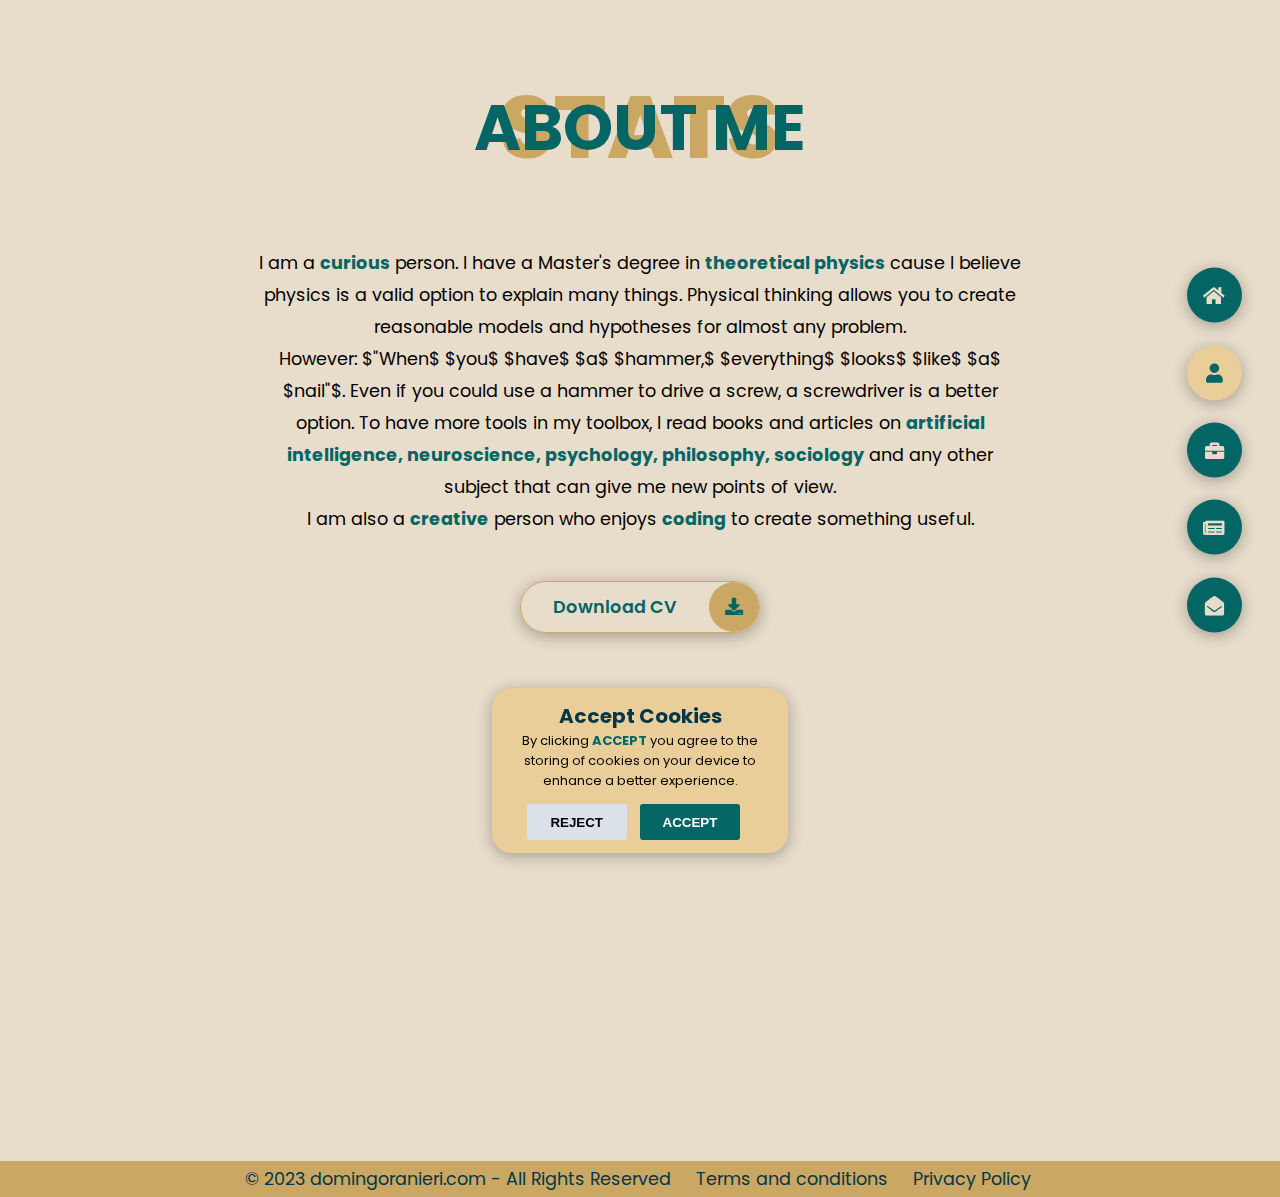
==== about.html @ 0cdc7c39 "gAn" ====
<!DOCTYPE html>
<html lang="en">

<head>
    <!-- Google tag (gtag.js) -->
    <script async src="https://www.googletagmanager.com/gtag/js?id=G-733CXGLTH2"></script>
    <script>
        window.dataLayer = window.dataLayer || [];
        function gtag() { dataLayer.push(arguments); }
        gtag('js', new Date());
        gtag('config', 'G-733CXGLTH2');

    </script>
    <meta charset="UTF-8">
    <meta http-equiv="X-UA-Compatible" content="IE=edge">
    <meta name="viewport" content="width=device-width, initial-scale=1.0">
    <title>Domingo Ranieri - About</title>
    <link rel="stylesheet" href="styles/about.css">
    <link rel="preconnect" href="https://fonts.googleapis.com">
    <link rel="preconnect" href="https://fonts.gstatic.com" crossorigin>
    <link rel="stylesheet" href="https://cdnjs.cloudflare.com/ajax/libs/font-awesome/5.15.4/css/all.min.css"
        integrity="sha512-1ycn6IcaQQ40/MKBW2W4Rhis/DbILU74C1vSrLJxCq57o941Ym01SwNsOMqvEBFlcgUa6xLiPY/NS5R+E6ztJQ=="
        crossorigin="anonymous" referrerpolicy="no-referrer" />
    <link href="https://fonts.googleapis.com/css2?family=Poppins:wght@400;500;600;700;800&display=swap"
        rel="stylesheet">
    <script type="text/x-mathjax-config">
            MathJax.Hub.Config({
              tex2jax: {
                inlineMath: [ ['$','$'], ["\\(","\\)"] ],
                processEscapes: true
              }
            });
          </script>

    <script type="text/javascript" src="https://cdn.mathjax.org/mathjax/latest/MathJax.js?config=TeX-AMS-MML_HTMLorMML">
    </script>
</head>

<body class="main-content">
    <div class="container about" id="about">
        <div class="main-title">
            <h2> <span>About me</span><span class="bg-text"> Stats</span></h2>
        </div>
        <div class="about-container">
            <div class="left-about">
                <p>

                    I am a <b>curious</b> person. I have a Master's degree in <b>theoretical physics</b> cause I believe
                    physics is a
                    valid option to explain many things.
                    Physical thinking allows you to create reasonable models and hypotheses for almost any problem.<br>
                    However: $"When$ $you$ $have$ $a$ $hammer,$ $everything$ $looks$ $like$ $a$ $nail"$. Even if you
                    could use a
                    hammer to
                    drive a screw, a screwdriver is a better option.
                    To have more tools in my toolbox, I read books and articles on <b>artificial intelligence,
                        neuroscience, psychology, philosophy, sociology</b> and any other subject that can give me new
                    points of
                    view.<br>
                    I am also a <b>creative</b> person who enjoys <b>coding</b> to create something useful.


                </p>
                <div class="btn-con">
                    <a href="Domingo_Ranieri_CV.pdf" class="main-btn" download="Domingo_Ranieri_CV">
                        <span class="btn-text">Download CV</span>
                        <span class="btn-icon"><i class="fas fa-download"></i></span>
                    </a>
                </div>
            </div>
            <div class="right-about">
                <div class="playlist" id="pl"></div>

                <iframe class="spoti" style="border-radius:12px"
                    src="https://open.spotify.com/embed/playlist/0byyubJsGr6Iu4cerPq0fh?utm_source=generator"
                    width="100%" height="370" frameBorder="0" allowfullscreen=""
                    allow="autoplay; clipboard-write; encrypted-media; fullscreen; picture-in-picture"
                    loading="lazy"></iframe>
            </div>



        </div>

    </div>
    <div class="cookies-eu-banner hidden">
        <div class="content ">
            <h1>Accept Cookies </h1>
            <p>By clicking <b style="color: #036564;">ACCEPT</b> you agree to the storing of
                cookies on your
                device to
                enhance a better experience.</p>
            <div class="btns">
                <button class="btn cancel"><b>Reject</b></button>
                <button class="btn accept"><b>Accept</b></button>
            </div>
        </div>
    </div>
    <footer class="footer">
        <ul class="footer_options">
            <li class="footer_item"><a href="">
                    <div id="copyright" align="center">&copy; 2023 domingoranieri.com - All Rights Reserved</div>
                    <!-- <script>
                        (function () {
                            let cpr = document.getElementById("copyright");
                            cpr.innerHTML = "&copy; 2023 - " + new Date().getFullYear() + " domingoranieri.com - All Rights Reserved.";
                        })();
                    </script> -->
                </a> </li>
            <li class="footer_item"><a href="termsAndConditions.html">Terms and conditions</a></li>
            <li class="footer_item"><a href="https://www.iubenda.com/privacy-policy/16836571"
                    title="Privacy Policy ">Privacy Policy</a>
                <script
                    type="text/javascript">(function (w, d) { var loader = function () { var s = d.createElement("script"), tag = d.getElementsByTagName("script")[0]; s.src = "https://cdn.iubenda.com/iubenda.js"; tag.parentNode.insertBefore(s, tag); }; if (w.addEventListener) { w.addEventListener("load", loader, false); } else if (w.attachEvent) { w.attachEvent("onload", loader); } else { w.onload = loader; } })(window, document);</script>
            </li>
            <li class="footer_item"><a class="cookie-settings">Change cookies settings</a></li>

        </ul>
    </footer>
    <div class="controls">
        <a href="index.html">
            <div class="control" data-id="home">
                <i class="fas fa-home"></i>
            </div>
        </a>
        <div class="control active-btn" data-id="about">
            <i class="fas fa-user"></i>
        </div>

        <a href="portfolio.html">
            <div class="control" data-id="portfolio">
                <i class="fas fa-briefcase"></i>
            </div>
        </a>
        <a href="blog.html">
            <div class="control " data-id="blogs">
                <i class="fas fa-newspaper"></i>
            </div>
        </a>
        <a href="contact.html">
            <div class="control" data-id="contact">
                <i class="fas fa-envelope-open"></i>
            </div>
        </a>

    </div>
</body>


<script src="scripts/main.js"></script>
<!-- <script src="scripts/about.js"></script> -->

</html>


<!-- <div class="about-stats">
                <h4 class="stat-title">My Skills</h4>
                <div class="progress-bars">
                    <div class="progress-bar">
                        <p class="prog-title">html5</p>
                        <div class="progress-con">
                            <p class="prog-text">80%</p>
                            <div class="progress">
                                <span class="html"></span>
                            </div>
                        </div>
                    </div>
                    <div class="progress-bar">
                        <p class="prog-title">css3</p>
                        <div class="progress-con">
                            <p class="prog-text">95%</p>
                            <div class="progress">
                                <span class="css"></span>
                            </div>
                        </div>
                    </div>
                    <div class="progress-bar">
                        <p class="prog-title">javascript</p>
                        <div class="progress-con">
                            <p class="prog-text">75%</p>
                            <div class="progress">
                                <span class="js"></span>
                            </div>
                        </div>
                    </div>
                    <div class="progress-bar">
                        <p class="prog-title">ReactJS</p>
                        <div class="progress-con">
                            <p class="prog-text">75%</p>
                            <div class="progress">
                                <span class="react"></span>
                            </div>
                        </div>
                    </div>
                    <div class="progress-bar">
                        <p class="prog-title">NodeJS</p>
                        <div class="progress-con">
                            <p class="prog-text">87%</p>
                            <div class="progress">
                                <span class="node"></span>
                            </div>
                        </div>
                    </div>
                    <div class="progress-bar">
                        <p class="prog-title">Python</p>
                        <div class="progress-con">
                            <p class="prog-text">70%</p>
                            <div class="progress">
                                <span class="python"></span>
                            </div>
                        </div>
                    </div>
                </div>
            </div>
            <h4 class="stat-title">My Timeline</h4>
            <div class="timeline">
                <div class="timeline-item">
                    <div class="tl-icon">
                        <i class="fas fa-briefcase"></i>
                    </div>
                    <p class="tl-duration">2010 - present</p>
                    <h5>Web Developer<span> - Vircrosoft</span></h5>
                    <p>
                        Lorem ipsum dolor sit amet consectetur adipisicing elit. Saepe quasi vero fugit.
                    </p>
                </div>
                <div class="timeline-item">
                    <div class="tl-icon">
                        <i class="fas fa-briefcase"></i>
                    </div>
                    <p class="tl-duration">2008 - 2011</p>
                    <h5>Software Engineer<span> - Boogle, Inc.</span></h5>
                    <p>
                        Lorem ipsum dolor sit amet consectetur adipisicing elit. Saepe quasi vero fugit.
                    </p>
                </div>
                <div class="timeline-item">
                    <div class="tl-icon">
                        <i class="fas fa-briefcase"></i>
                    </div>
                    <p class="tl-duration">2016 - 2017</p>
                    <h5>C++ Programmer<span> - Slime Tech</span></h5>
                    <p>
                        Lorem ipsum dolor sit amet consectetur adipisicing elit. Saepe quasi vero fugit.
                    </p>
                </div>
                <div class="timeline-item">
                    <div class="tl-icon">
                        <i class="fas fa-briefcase"></i>
                    </div>
                    <p class="tl-duration">2009 - 2013</p>
                    <h5>Business Degree<span> - Sussex University</span></h5>
                    <p>
                        Lorem ipsum dolor sit amet consectetur adipisicing elit. Saepe quasi vero fugit.
                    </p>
                </div>
                <div class="timeline-item">
                    <div class="tl-icon">
                        <i class="fas fa-briefcase"></i>
                    </div>
                    <p class="tl-duration">2013 - 2016</p>
                    <h5>Computer Science Degree<span> - Brookes University</span></h5>
                    <p>
                        Lorem ipsum dolor sit amet consectetur adipisicing elit. Saepe quasi vero fugit.
                    </p>
                </div>
                <div class="timeline-item">
                    <div class="tl-icon">
                        <i class="fas fa-briefcase"></i>
                    </div>
                    <p class="tl-duration">2017 - present</p>
                    <h5>3d Animation<span> - Brighton University</span></h5>
                    <p>
                        Lorem ipsum dolor sit amet consectetur adipisicing elit. Saepe quasi vero fugit.
                    </p>
                </div>-->
---- styles/about.css ----
/*About*/
* {
    margin: 0;
    padding: 0;
    box-sizing: border-box;
    list-style: none;
}

:root {
    --color-red: #036564;
    --color-brown: #bc5e00;
    --color-primary: #E8DDCB;
    --color-secondary: #eace9a;
    --color-cvbutton: #caa864;
    --color-ternary: #036564;
    --color-quaternary: #033649;
    --color-quinta: #031634;
    --color-white: #FFFFFF;
    --color-black: #000;
    --color-grey0: #f8f8f8;
    --color-grey-1: #dbe1e8;
    --color-grey-2: #b2becd;
    --color-grey-3: #6c7983;
    --color-grey-4: #454e56;
    --color-grey-5: #2a2e35;
    --color-grey-6: #12181b;
    --br-sm-2: 14px;
    --box-shadow-1: 0 3px 15px rgba(0, 0, 0, .3);
}

.light-mode {
    --color-primary: #FFFFFF;
    --color-secondary: #e22121;
    --color-white: #454e56;
    --color-black: #000;
    --color-grey0: #f8f8f8;
    --color-grey-1: #6c7983;
    --color-grey-2: #6c7983;
    --color-grey-3: #6c7983;
    --color-grey-4: #454e56;
    --color-grey-5: #f8f8f8;
    --color-grey-6: #12181b;
}

body {
    background-color: var(--color-primary);
    font-family: "Poppins", sans-serif;
    font-size: 1.1rem;
    color: var(--color-ternary);
    transition: all 0.4s ease-in-out;
}

a {
    display: inline-block;
    text-decoration: none;
    color: inherit;
    font-family: inherit;
}

header {
    min-height: 100vh;
    color: var(--color-ternary);
    overflow: hidden;
    padding: 0 !important;
}


section {
    min-height: 50vh;
    width: 100%;
    position: absolute;
    left: 0;
    top: 0;
    padding: 3rem 18rem;
}

.container {
    padding: 5rem 15rem;
}

.playlist {
    margin-bottom: 20px;
}

.playlist h4 {
    padding: 10px;
    text-align: center;
}

.portfolio-item {
    position: relative;
    border-radius: 15px;
    top: 10px;
}

.portfolio-item img {
    width: 100%;
    height: 300px;
    object-fit: cover;
    border-radius: 15px;
    box-shadow: var(--box-shadow-1);
}




/*  .portfolio-item .image:hover {
    filter: blur(1.5rem);
    opacity: 0.5; 
    color: var(--color-secondary);
} */


.portfolio-item .hover-items {
    width: 100%;
    height: 98%;
    object-fit: cover;
    position: absolute;
    left: 0;
    top: 0;
    border-radius: 15px;
    display: flex;
    justify-content: center;
    align-items: center;
    flex-direction: column;
    transform: scale(0);
    transition: all 0.4s ease-in-out;
    backdrop-filter: blur(10px);
    box-shadow: var(--box-shadow-1);

}

.portfolio-item .hover-items h3 {
    font-size: 1.3rem;
    color: var(--color-cvbutton);
    margin-right: 0.5rem;
    margin-left: 0.5rem;
    margin-bottom: 1.5rem;
    text-align: center;
}

.portfolio-item .hover-items h4 {
    font-size: 1rem;
    color: var(--color-black);
    margin-bottom: 1.5rem;
    text-align: center;
}

.portfolio-item .hover-items .icons {
    display: flex;
    justify-content: center;
    align-items: center;
}

.portfolio-item .hover-items .icons .icon {
    background-color: var(--color-red);
    border-radius: 50%;
    width: 50px;
    height: 50px;
    display: flex;
    align-items: center;
    justify-content: center;
    margin: 0 1rem;
    cursor: pointer;
    transition: all 0.4s ease-in-out;
}

.portfolio-item .hover-items .icons .icon i {
    font-size: 1.5rem;
    color: var(--color-primary);
    margin: 0 1rem;
}

.portfolio-item .hover-items .icons .icon:hover {
    background-color: var(--color-secondary);
}

.portfolio-item .hover-items .icons .icon:hover i {
    color: var(--color-red);
}

.portfolio-item:hover .hover-items {
    opacity: 1;
    transform: scale(1);
}

.cookies-eu-banner {
    color: #121111;
    padding: 2px;
    font-size: 13px;
    text-align: center;
    position: absolute;
    bottom: 9%;
    left: 61%;
    width: 300px;
    z-index: 10;

}

.b {
    color: var(--color-quaternary)
}

.cookies-eu-banner .content {
    background-color: var(--color-secondary);
    padding: 1vw 1vw;
    border-radius: 20px;
    box-shadow: var(--box-shadow-1);
}

.cookies-eu-banner .content h1 {
    color: var(--color-quaternary);
    font-size: 20px;
}

.cookies-eu-banner .content p {
    color: black;
}

.cookies-eu-banner .btns {
    display: flex;
    justify-content: center;
    margin-top: 1em;
}

.cookies-eu-banner .btn {
    border: none;
    outline: none;
    padding: .8em 1.5em;
    width: 100px;
    margin-right: 1em;
    border-radius: 3px;
    text-transform: uppercase;
}

.cookies-eu-banner .btn.accept {
    background-color: var(--color-ternary);
    color: #fff;
    /* font-size: 16px; */
}

.cookies-eu-banner .btn.cancel {
    background-color: var(--color-grey-1);
    color: black;
    /* font-size: 16px; */
}

.footer {
    background-color: var(--color-cvbutton);
    color: var(--color-quaternary);
    padding: 5px;
    position: relative;
    left: 0;
    bottom: 0;
    width: 100%;
    text-align: center;
    /* margin-top: 55%; */
}

.footer_options {
    margin: 0;
    padding: 0;
}

.footer_item {
    display: inline-block;
    padding-left: 20px;
    cursor: pointer;
}

.footer_item:hover {
    color: white;
    /* transform: translateY(-5px); */
}

.hidden {
    display: none;
}

.main-title {
    text-align: center;
}

.main-title h2 {
    position: relative;
    text-transform: uppercase;
    font-size: 4rem;
    font-weight: 700;
}

.main-title h2 span {
    color: var(--color-red);
}

.main-title h2 .bg-text {
    position: absolute;
    top: 50%;
    left: 50%;
    color: var(--color-cvbutton);
    transition: all 0.4s ease-in-out;
    z-index: -1;
    transform: translate(-50%, -50%);
    font-weight: 800;
    font-size: 6.3rem;
}


.controls {
    position: fixed;
    z-index: 10;
    top: 50%;
    right: 3%;
    display: flex;
    flex-direction: column;
    align-items: center;
    justify-content: center;
    transform: translateY(-50%);
}

.controls .control {
    padding: 1rem;
    cursor: pointer;
    background-color: var(--color-ternary);
    width: 55px;
    height: 55px;
    border-radius: 50%;
    display: flex;
    justify-content: center;
    align-items: center;
    margin: 0.7rem 0;
    box-shadow: var(--box-shadow-1);
}

.controls .control i {
    font-size: 1.2rem;
    color: var(--color-primary);
    pointer-events: none;
}

.controls .active-btn {
    background-color: var(--color-secondary);
    transition: all 0.4s ease-in-out;
}

.controls .active-btn i {
    color: var(--color-ternary);
}

.theme-btn {
    top: 5%;
    right: 3%;
    width: 70px;
    height: 70px;
    border-radius: 50%;
    background-color: var(--color-ternary);
    cursor: pointer;
    position: fixed;
    display: flex;
    justify-content: center;
    align-items: center;
    box-shadow: 0 3px 15px rgba(0, 0, 0, 0.3);
    transition: all 0.1s ease-in-out;
}

.theme-btn:active {
    transform: translateY(-3px);
}

.theme-btn i {
    font-size: 1.4rem;
    color: var(--color-grey-2);
    pointer-events: none;
}


.about-container .left-about p {
    padding-left: 0;
    color: var(--color-black);
}

.about-container .left-about p b {
    padding-left: 0;
    color: var(--color-red);
}

.about-container {
    display: grid;
    grid-template-columns: 60% 40%;

    padding-top: 3.5rem;
    padding-bottom: 1rem;
}


.about-container .right-about {
    display: grid;
    grid-template-columns: repeat(1, 1fr);

    grid-gap: 2rem;
    padding-top: 8%;
    padding-left: 1%;
}


.about-container .right-about .playlist .spoti {
    box-shadow: var(--box-shadow-1);
}


.about-container .right-about .about-item {
    /* border: 1px solid var(--color-ternary); */
    border-radius: 10px;
    transition: all 0.4s ease-in-out;
    box-shadow: 1px 2px 15px rgba(0, 0, 0, 0.1);
}

.about-container .right-about .about-item img {
    width: 100%;
    height: 100%;
    object-fit: cover;
}

.about-container .right-about .about-item:hover {
    cursor: default;
    transform: translateY(-5px);
    /* border: 1px solid var(--color-quaternary); */
    box-shadow: 1px 4px 15px rgba(0, 0, 0, 0.32);
}

.about-container .right-about .about-item .abt-text {
    padding: 1.5rem;
    display: flex;
    flex-direction: column;
}

.about-container .right-about .about-item .abt-text .large-text {
    font-size: 3rem;
    font-weight: 700;
    color: var(--color-secondary);
}

.about-container .right-about .about-item .abt-text .small-text {
    padding-left: 3rem;
    position: relative;
    text-transform: uppercase;
    font-size: 1.2rem;
    color: var(--color-ternary);
    letter-spacing: 2px;
}

.about-container .right-about .about-item .abt-text .small-text::before {
    content: "";
    position: absolute;
    left: 0;
    top: 15px;
    width: 2rem;
    height: 2px;
    background-color: var(--color-grey-5);
}

.about-container .left-about {
    padding-right: 5rem;
}

.about-container .left-about p {
    line-height: 2rem;
    padding: 1rem;
    color: var(--color-black);
}

.about-container .left-about h4 {
    font-size: 2rem;
    text-transform: uppercase;
    position: relative;
    left: 28%;
}


.about-stats {
    padding-bottom: 4rem;
}

.about-stats .progress-bars {
    display: grid;
    grid-template-columns: repeat(2, 1fr);
    grid-gap: 2rem;
}

.about-stats .progress-bars .progress-bar {
    display: flex;
    flex-direction: column;
}

.about-stats .progress-bars .progress-bar .prog-title {
    text-transform: uppercase;
    font-weight: 500;
}

.about-stats .progress-bars .progress-bar .progress-con {
    display: flex;
    align-items: center;
}

.about-stats .progress-bars .progress-bar .progress-con .prog-text {
    color: var(--color-ternary);
}

.about-stats .progress-bars .progress-bar .progress-con .progress {
    width: 100%;
    height: 0.45rem;
    background-color: var(--color-quaternary);
    margin-left: 1rem;
    position: relative;
}

.about-stats .progress-bars .progress-bar .progress-con .progress span {
    position: absolute;
    top: 0;
    left: 0;
    height: 100%;
    background-color: var(--color-secondary);
    transition: all 0.4s ease-in-out;
    width: 60%;
}

.about-stats .progress-bars .progress-bar .progress-con .progress .html {
    width: 80%;
}

.about-stats .progress-bars .progress-bar .progress-con .progress .css {
    width: 95%;
}

.about-stats .progress-bars .progress-bar .progress-con .progress .js {
    width: 75%;
}

.about-stats .progress-bars .progress-bar .progress-con .progress .react {
    width: 60%;
}

.about-stats .progress-bars .progress-bar .progress-con .progress .node {
    width: 87%;
}

.about-stats .progress-bars .progress-bar .progress-con .progress .python {
    width: 70%;
}

.stat-title {
    text-transform: uppercase;
    font-size: 1.4rem;
    text-align: center;
    padding: 3.5rem 0;
    position: relative;
}

.stat-title::before {
    content: "";
    position: absolute;
    left: 50%;
    top: 0;
    width: 40%;
    height: 1px;
    background-color: var(--color-grey-5);
    transform: translateX(-50%);
}

/*Timeline*/
.timeline {
    display: grid;
    grid-template-columns: repeat(2, 1fr);
    grid-gap: 2rem;
    padding-bottom: 3rem;
}

.timeline .timeline-item {
    position: relative;
    padding-left: 3rem;
    border-left: 1px solid var(--color-grey-5);
}

.timeline .timeline-item .tl-icon {
    position: absolute;
    left: -27px;
    top: 0;
    background-color: var(--color-secondary);
    width: 50px;
    height: 50px;
    border-radius: 50%;
    display: flex;
    align-items: center;
    justify-content: center;
}

.timeline .timeline-item .tl-icon i {
    font-size: 1.3rem;
}

.timeline .timeline-item .tl-duration {
    padding: 0.2rem 0.6rem;
    background-color: var(--color-secondary);
    border-radius: 15px;
    display: inline-block;
    font-size: 0.8rem;
    text-transform: uppercase;
    font-weight: 500;
}

.timeline .timeline-item h5 {
    padding: 1rem 0;
    text-transform: uppercase;
    font-size: 1.3rem;
    font-weight: 600;
}

.timeline .timeline-item h5 span {
    color: var(--color-ternary);
    font-weight: 500;
    font-size: 1.2rem;
}

.timeline .timeline-item p {
    color: var(--color-quaternary);
}

.btn-con {
    display: flex;
    align-self: flex-start;
    left: 0;
    right: 0;
    margin: auto;
}

.main-btn {
    border-radius: 30px;
    color: inherit;
    font-weight: 600;
    position: relative;
    top: 30px;
    left: 100px;
    border: 1px solid var(--color-cvbutton);
    display: flex;
    align-self: flex-start;
    align-items: center;
    overflow: hidden;
    box-shadow: var(--box-shadow-1);
}


.main-btn .btn-text {
    padding: 0 2rem;
}

.main-btn .btn-icon {
    background-color: var(--color-cvbutton);
    display: flex;
    align-items: center;
    justify-content: center;
    border-radius: 50%;
    padding: 1rem;
}

.main-btn::before {
    content: "";
    position: absolute;
    top: 0;
    right: 0;
    transform: translateX(100%);
    transition: all 0.4s ease-out;
    z-index: -1;
}

.main-btn:hover {
    transition: all 0.4s ease-out;
}

.main-btn:hover::before {
    width: 100%;
    height: 100%;
    background-color: var(--color-cvbutton);
    transform: translateX(0);
    transition: all 0.4s ease-out;
}


.submit-btn a:hover .btn-icon {
    background-color: var(--color-ternary);
}


.submit-btn a:hover {
    background-color: var(--color-ternary);
}

.submit-btn a:hover span {
    color: var(--color-primary);
}

.submit-btn a:hover span i {
    color: var(--color-primary);
}

/* @media screen and (max-width: 600px) {
    .about-container {
        grid-template-columns: repeat(1, 1fr);
    }

    .about-container .right-about {
        grid-template-columns: repeat(1, 1fr);
        padding-top: 2.5rem;
    }

    .about-container .left-about {
        padding-right: 0;
    }

    .about-container .left-about p {
        padding-left: 0;
    }

    .timeline {
        grid-template-columns: repeat(1, 1fr);
        padding-bottom: 6rem;
    }

    .container {
        padding: 2rem 2.5rem !important;
    }

    .about-stats .progress-bars {
        grid-template-columns: repeat(1, 1fr);
    }

    .main-title h2 {
        font-size: 2rem;
    }

    .main-title h2 span {
        font-size: 2.3rem;
    }

    .main-title h2 .bg-text {
        font-size: 4.3rem;
    }
} */

@media screen and (max-width: 1400px) {
    .about-container {
        grid-template-columns: repeat(1, 1fr);
    }

    /* .container {
        padding: 6rem 10rem;
    } */

    .right-about {
        grid-row: 2;
    }

    .left-about {
        grid-row: 1;
    }

    .about-container .left-about {
        padding-right: 0rem;
    }

    .left-about p {
        text-align: center;
    }

    .cookies-eu-banner {
        color: #121111;
        padding: 2px;
        font-size: 13px;
        text-align: center;
        position: fixed;
        bottom: 5%;
        left: 0;
        right: 0;
        margin: auto;
        /* left: 40%; */
        width: 300px;
        z-index: 10;

    }

    .about-container .right-about {
        padding-top: 2.5rem;
    }

    .main-title h2 {
        font-size: 4rem;
    }

    .main-title h2 span {
        font-size: 4rem;
    }

    .left-about .btn-con .main-btn {
        position: relative;
        left: 0;
        right: 0;
        margin: auto;
    }

    .main-title h2 .bg-text {
        font-size: 5.5rem;
    }

    .about-container .right-about .playlist .spoti {
        box-shadow: var(--box-shadow-1);
        margin-top: 20px;

    }
}

@media screen and (max-width: 970px) {
    .container {
        padding: 7rem 6rem;
    }


    .cookies-eu-banner {
        color: #121111;
        padding: 2px;
        font-size: 13px;
        text-align: center;
        position: fixed;
        bottom: 8%;
        left: 0;
        right: 0;
        margin: auto;
        /* left: 40%; */
        width: 300px;
        z-index: 10;

    }

    .about-container .left-about {
        padding-right: 0rem;
    }

    .header-content {
        grid-template-columns: repeat(1, 1fr);
        padding-bottom: 6rem;
    }

    .left-header .h-shape {
        display: none;
    }

    .left-header .image {
        width: 90% !important;
        margin: 0 auto !important;
    }

    .right-header {
        grid-row: 1;
        padding-right: 0rem !important;
        width: 90%;
        margin: 0 auto;
    }

    .right-header .name {
        font-size: 2.5rem !important;
        text-align: center;
        padding-top: 3rem;
    }
}

@media screen and (max-width: 700px) {
    .container {
        padding: 7rem 3rem;
    }

    .about-stats .progress-bars {
        grid-template-columns: repeat(1, 1fr);
    }

    .about-container .right-about {
        grid-template-columns: repeat(1, 1fr);
    }

    .timeline {
        grid-template-columns: repeat(1, 1fr);
    }

    .main-title h2 {
        font-size: 3rem;
    }

    .main-title h2 span {
        font-size: 3rem;
    }


    .main-title h2 .bg-text {
        font-size: 3.3rem;
    }
}

@media screen and (max-width: 600px) {
    header {
        padding: 0 !important;
    }


    .container {
        padding: 2rem 2.5rem !important;
    }

    body .cookies-eu-banner {
        bottom: 20%;
    }


    /* .cookies-eu-banner {
        color: #121111;
        padding: 2px;
        font-size: 13px;
        text-align: center;
        position: fixed;
        bottom: 15%;
        left: 3.5%;
        width: 300px;
        z-index: 10;
    } */

    .btn-con {
        left: 0;
        right: 0;
        margin: auto;
        position: relative;
    }

    .theme-btn {
        width: 50px;
        height: 50px;
    }

    .header-content {
        grid-template-columns: repeat(1, 1fr);
        padding-bottom: 6rem;
    }

    .left-header .h-shape {
        display: none;
    }

    .right-header {
        grid-row: 1;
        padding-right: 0rem !important;
        width: 90%;
        margin: 0 auto;
    }

    .right-header .name {
        font-size: 2.5rem !important;
        text-align: center;
        padding-top: 3rem;
    }

    .header-content .left-header .image {
        margin: 0 auto;
        width: 90%;
    }

    .controls {
        top: auto;
        bottom: 50px;
        flex-direction: row;
        justify-content: center;
        left: 50%;
        transform: translateX(-50%);
        width: 100%;
        /* background-color: var(--color-primary); */
    }

    .controls .control {
        margin: 1rem 0.3rem;
    }

    .about-container {
        grid-template-columns: repeat(1, 1fr);
    }

    .about-container .right-about {
        grid-template-columns: repeat(1, 1fr);
        padding-top: 2.5rem;
    }

    .about-container .left-about {
        padding-right: 0;
    }

    .about-container .left-about p {
        padding-left: 0;
    }

    .main-title h2 {
        font-size: 2rem;
    }

    .main-title h2 span {
        font-size: 2.3rem;
    }

    .main-title h2 .bg-text {
        font-size: 3.3rem;
    }

    /* .footer {
        background-color: var(--color-cvbutton);
        color: var(--color-quaternary);
        padding: 2px;
        position: relative;
        left: 0;
        bottom: 0;
        width: 100%;
        text-align: center;

    } */

    .footer_options {
        margin: 0;
        padding: 0;
    }

    .footer_item {
        display: inline-block;
        padding-left: 10px;
        font-size: 10px;
    }
}

@media screen and (max-width: 450px) {


    .footer_item {
        display: inline-block;
        padding-left: 5px;
        font-size: 9px;
    }

    .footer {
        background-color: var(--color-cvbutton);
        color: var(--color-quaternary);
        padding: 0px;
        position: fixed;
        left: 0;
        bottom: 0;
        width: 100%;
        text-align: center;
        /* margin-top: 55%; */
    }

}
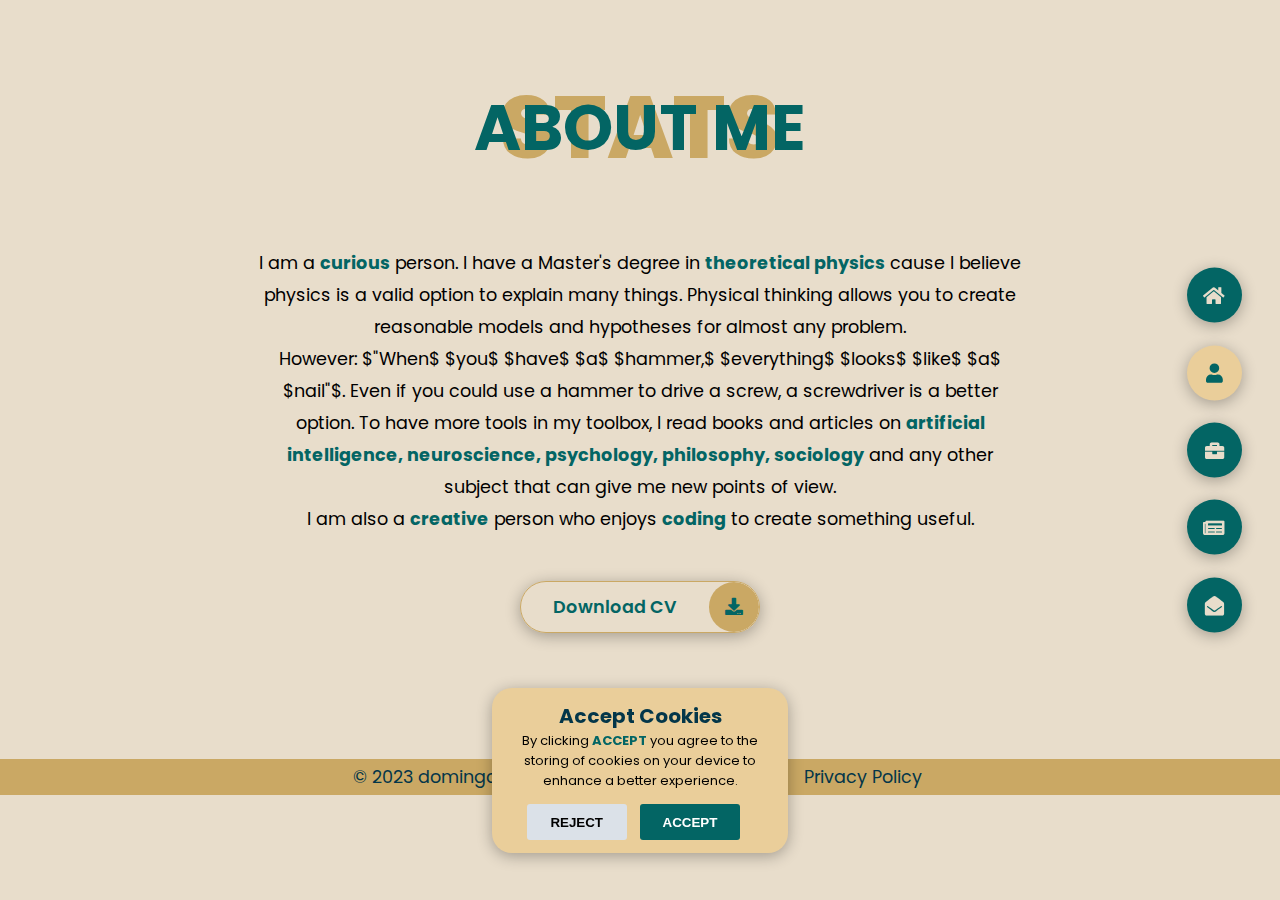
==== commit 1ca9eefa: "gAn" ====
--- a/about.html
+++ b/about.html
@@ -71,11 +71,11 @@
             <div class="right-about">
                 <div class="playlist" id="pl"></div>
 
-                <iframe class="spoti" style="border-radius:12px"
+                <!-- <iframe class="spoti" style="border-radius:12px"
                     src="https://open.spotify.com/embed/playlist/0byyubJsGr6Iu4cerPq0fh?utm_source=generator"
                     width="100%" height="370" frameBorder="0" allowfullscreen=""
                     allow="autoplay; clipboard-write; encrypted-media; fullscreen; picture-in-picture"
-                    loading="lazy"></iframe>
+                    loading="lazy"></iframe> -->
             </div>
 
 
@@ -107,7 +107,7 @@
                         })();
                     </script> -->
                 </a> </li>
-            <li class="footer_item"><a href="termsAndConditions.html">Terms and conditions</a></li>
+            <!-- <li class="footer_item"><a href="termsAndConditions.html">Terms and conditions</a></li> -->
             <li class="footer_item"><a href="https://www.iubenda.com/privacy-policy/16836571"
                     title="Privacy Policy ">Privacy Policy</a>
                 <script
@@ -148,7 +148,7 @@
 
 
 <script src="scripts/main.js"></script>
-<!-- <script src="scripts/about.js"></script> -->
+<script src="scripts/about.js"></script>
 
 </html>
 
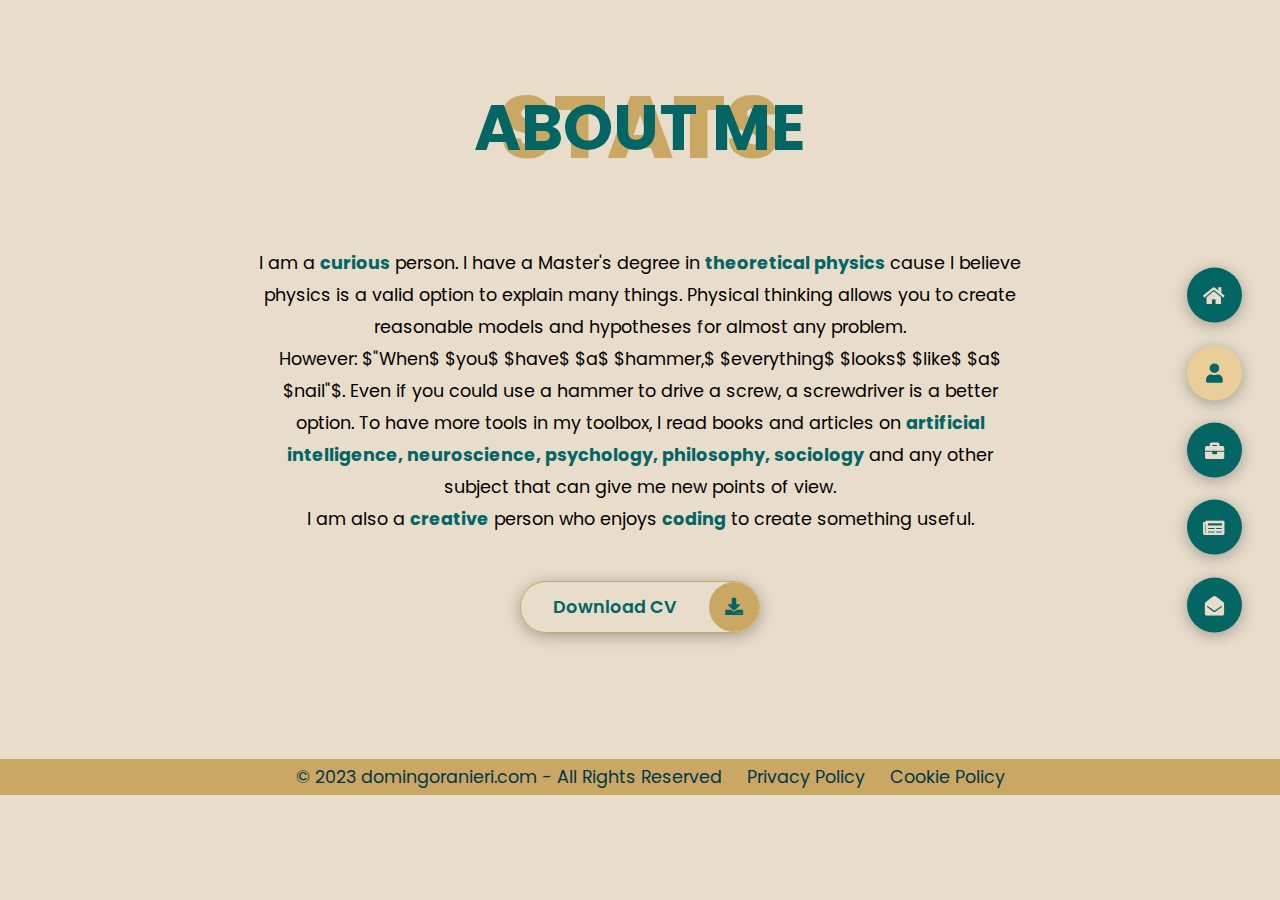
==== commit 72e8afc0: "gAn" ====
--- a/about.html
+++ b/about.html
@@ -2,6 +2,8 @@
 <html lang="en">
 
 <head>
+    <script id="Cookiebot" src="https://consent.cookiebot.com/uc.js" data-cbid="95f6b704-d278-4ee4-9f6d-2b20056aa724"
+        data-blockingmode="auto" type="text/javascript"></script>
     <!-- Google tag (gtag.js) -->
     <script async src="https://www.googletagmanager.com/gtag/js?id=G-733CXGLTH2"></script>
     <script>
@@ -108,14 +110,17 @@
                     </script> -->
                 </a> </li>
             <!-- <li class="footer_item"><a href="termsAndConditions.html">Terms and conditions</a></li> -->
-            <li class="footer_item"><a href="https://www.iubenda.com/privacy-policy/16836571"
-                    title="Privacy Policy ">Privacy Policy</a>
+            <li class="footer_item"><a href="https://www.iubenda.com/privacy-policy/16836571" title="Privacy Policy "
+                    target="_blank">Privacy Policy</a>
                 <script
                     type="text/javascript">(function (w, d) { var loader = function () { var s = d.createElement("script"), tag = d.getElementsByTagName("script")[0]; s.src = "https://cdn.iubenda.com/iubenda.js"; tag.parentNode.insertBefore(s, tag); }; if (w.addEventListener) { w.addEventListener("load", loader, false); } else if (w.attachEvent) { w.attachEvent("onload", loader); } else { w.onload = loader; } })(window, document);</script>
             </li>
-            <li class="footer_item"><a class="cookie-settings">Change cookies settings</a></li>
+            <li class="footer_item" target="_blank"><a href="cookiePolicy.html" class="cookie-settings">Cookie
+                    Policy</a></li>
+            <!-- <li class="footer_item"><a class="cookie-settings">Change cookies settings</a></li> -->
 
         </ul>
+
     </footer>
     <div class="controls">
         <a href="index.html">
@@ -147,7 +152,7 @@
 </body>
 
 
-<script src="scripts/main.js"></script>
+<!-- <script src="scripts/main.js"></script> -->
 <script src="scripts/about.js"></script>
 
 </html>
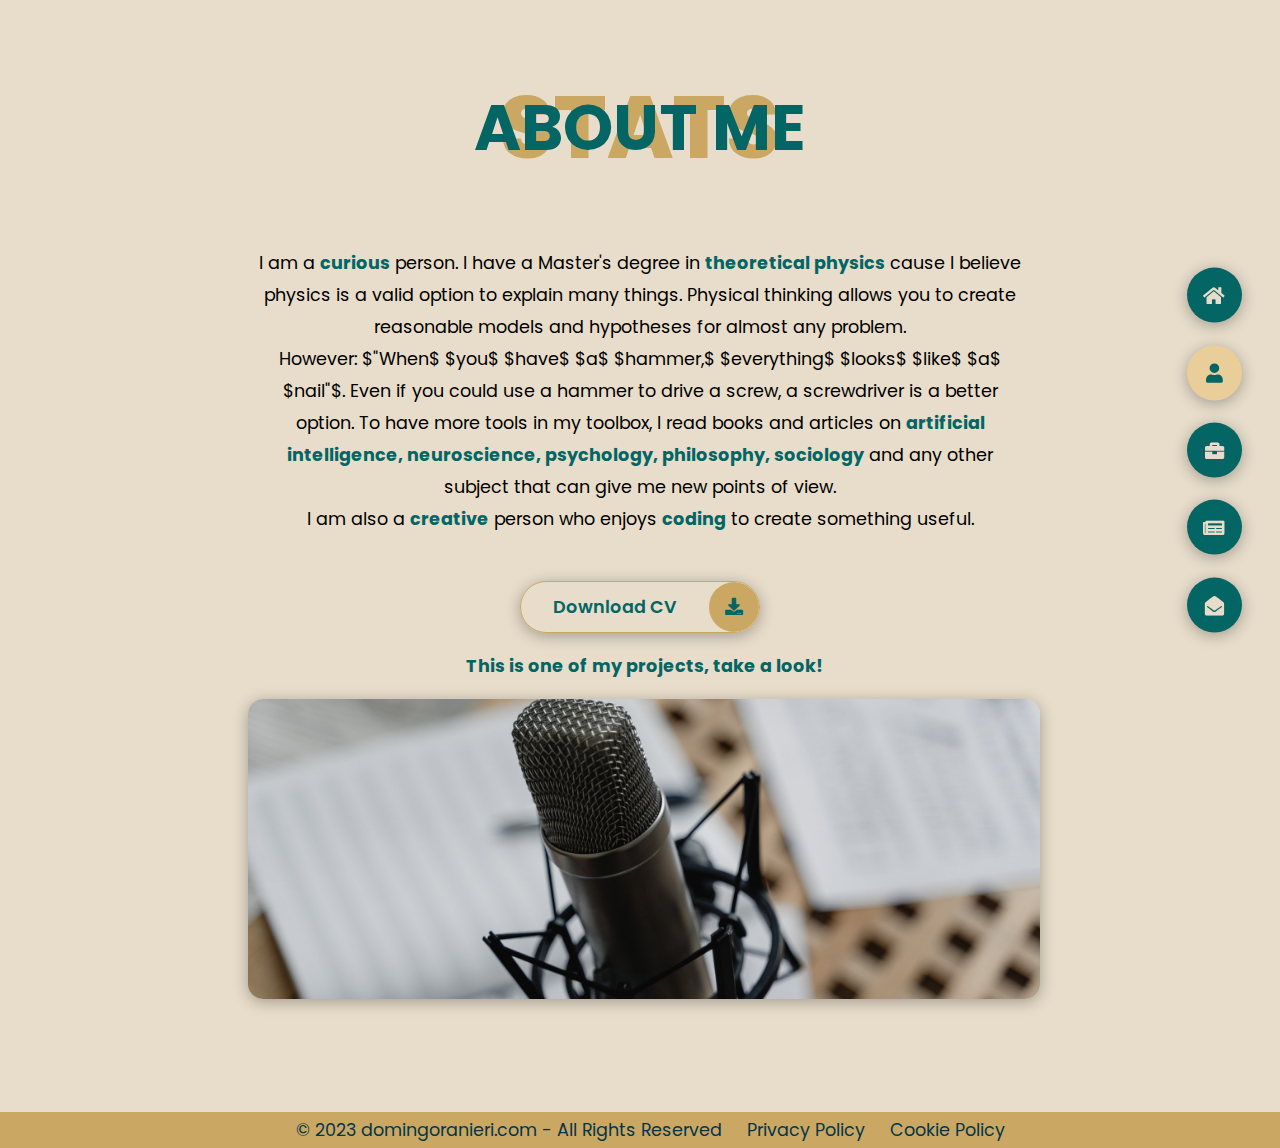
==== commit 69c41f64: "gAn" ====
--- a/about.html
+++ b/about.html
@@ -115,7 +115,7 @@
                 <script
                     type="text/javascript">(function (w, d) { var loader = function () { var s = d.createElement("script"), tag = d.getElementsByTagName("script")[0]; s.src = "https://cdn.iubenda.com/iubenda.js"; tag.parentNode.insertBefore(s, tag); }; if (w.addEventListener) { w.addEventListener("load", loader, false); } else if (w.attachEvent) { w.attachEvent("onload", loader); } else { w.onload = loader; } })(window, document);</script>
             </li>
-            <li class="footer_item" target="_blank"><a href="cookiePolicy.html" class="cookie-settings">Cookie
+            <li class="footer_item"><a target="_blank" href="cookiePolicy.html" class="cookie-settings">Cookie
                     Policy</a></li>
             <!-- <li class="footer_item"><a class="cookie-settings">Change cookies settings</a></li> -->
 
--- a/styles/about.css
+++ b/styles/about.css
@@ -396,8 +396,8 @@
     display: grid;
     grid-template-columns: repeat(1, 1fr);
 
-    grid-gap: 2rem;
-    padding-top: 8%;
+    grid-gap: 1rem;
+    padding-top: 0%;
     padding-left: 1%;
 }
 
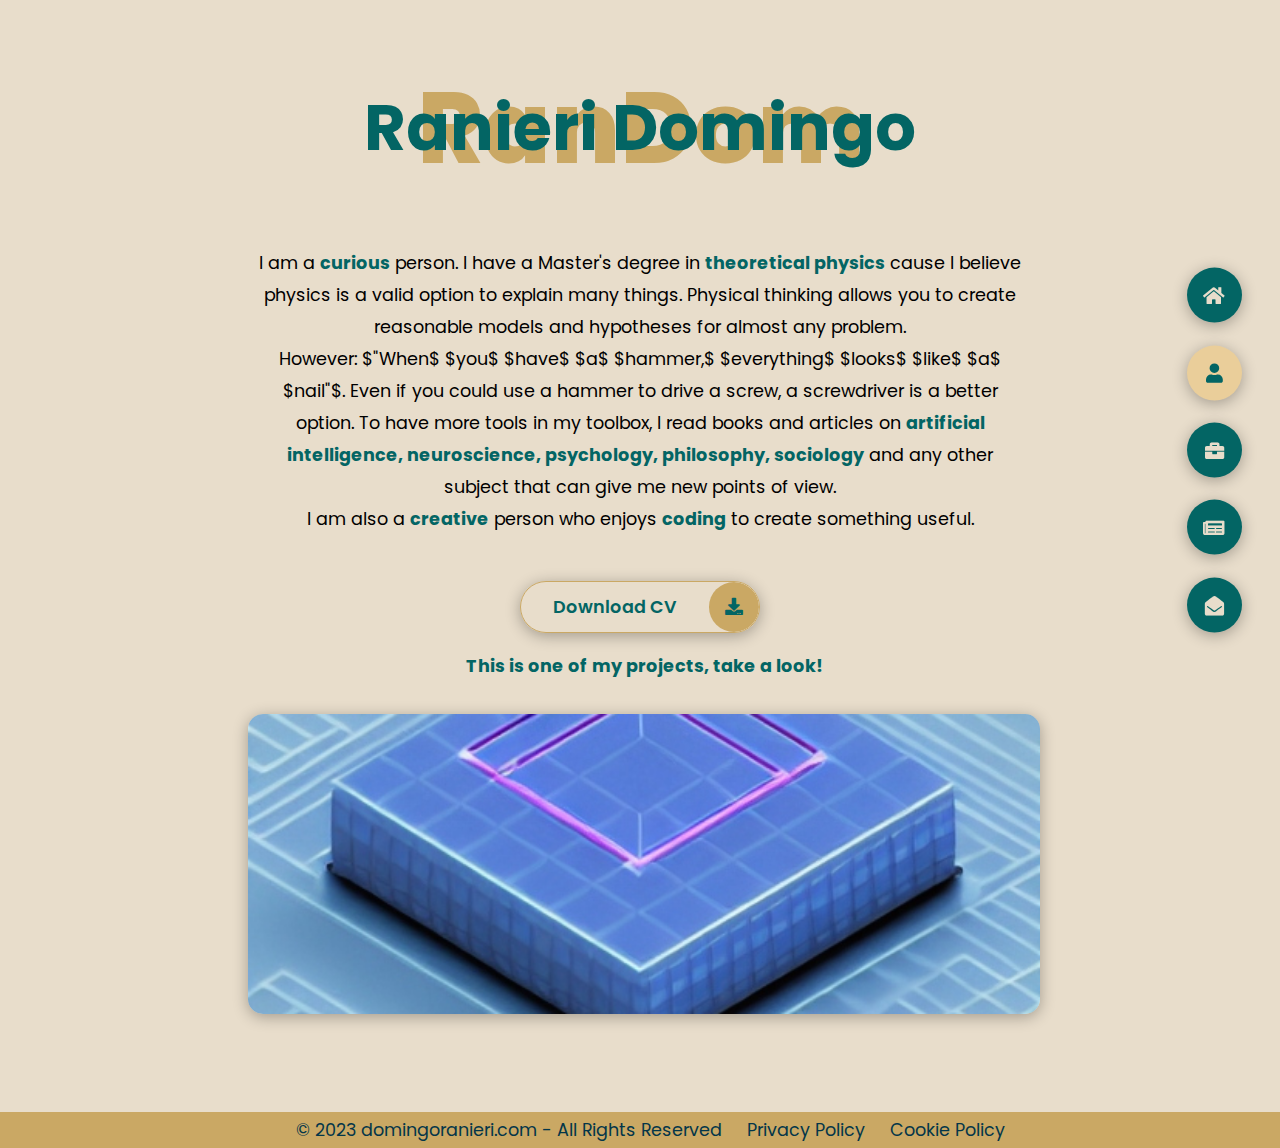
==== commit b9e06d6e: "cv" ====
--- a/about.html
+++ b/about.html
@@ -41,7 +41,7 @@
 <body class="main-content">
     <div class="container about" id="about">
         <div class="main-title">
-            <h2> <span>About me</span><span class="bg-text"> Stats</span></h2>
+            <h2> <span>Ranieri Domingo</span><span id=log class="bg-text"> RanDom</span></h2>
         </div>
         <div class="about-container">
             <div class="left-about">
@@ -64,44 +64,50 @@
 
                 </p>
                 <div class="btn-con">
-                    <a href="Domingo_Ranieri_CV.pdf" class="main-btn" download="Domingo_Ranieri_CV">
+                    <a href="DomingoRanieriCV.pdf" class="main-btn" download="Domingo_Ranieri_CV">
                         <span class="btn-text">Download CV</span>
                         <span class="btn-icon"><i class="fas fa-download"></i></span>
                     </a>
                 </div>
             </div>
             <div class="right-about">
-                <div class="playlist" id="pl"></div>
-
-                <!-- <iframe class="spoti" style="border-radius:12px"
+                <div class="playlist" id="pl">
+                    <!-- <div class="about-image">
+                        <div class="image">
+                            <img src="img/bologna.jpg" alt="">
+                        </div> -->
+
+                    <!-- <iframe class="spoti" style="border-radius:12px"
                     src="https://open.spotify.com/embed/playlist/0byyubJsGr6Iu4cerPq0fh?utm_source=generator"
                     width="100%" height="370" frameBorder="0" allowfullscreen=""
                     allow="autoplay; clipboard-write; encrypted-media; fullscreen; picture-in-picture"
                     loading="lazy"></iframe> -->
-            </div>
-
-
-
-        </div>
-
-    </div>
-    <div class="cookies-eu-banner hidden">
-        <div class="content ">
-            <h1>Accept Cookies </h1>
-            <p>By clicking <b style="color: #036564;">ACCEPT</b> you agree to the storing of
-                cookies on your
-                device to
-                enhance a better experience.</p>
-            <div class="btns">
-                <button class="btn cancel"><b>Reject</b></button>
-                <button class="btn accept"><b>Accept</b></button>
+                    <!-- </div> -->
+
+
+                </div>
+            </div>
+
+        </div>
+        <div class="cookies-eu-banner hidden">
+            <div class="content ">
+                <h1>Accept Cookies </h1>
+                <p>By clicking <b style="color: #036564;">ACCEPT</b> you agree to the storing of
+                    cookies on your
+                    device to
+                    enhance a better experience.</p>
+                <div class="btns">
+                    <button class="btn cancel"><b>Reject</b></button>
+                    <button class="btn accept"><b>Accept</b></button>
+                </div>
             </div>
         </div>
     </div>
     <footer class="footer">
         <ul class="footer_options">
             <li class="footer_item"><a href="">
-                    <div id="copyright" align="center">&copy; 2023 domingoranieri.com - All Rights Reserved</div>
+                    <div id="copyright" align="center">&copy; 2023 domingoranieri.com - All Rights Reserved
+                    </div>
                     <!-- <script>
                         (function () {
                             let cpr = document.getElementById("copyright");
@@ -152,7 +158,7 @@
 </body>
 
 
-<!-- <script src="scripts/main.js"></script> -->
+<script src="scripts/logo.js"></script>
 <script src="scripts/about.js"></script>
 
 </html>
--- a/styles/about.css
+++ b/styles/about.css
@@ -74,6 +74,12 @@
     padding: 3rem 18rem;
 }
 
+#log {
+    text-align: center;
+    color: var(--color-cvbutton);
+    font-size: 100px;
+}
+
 .container {
     padding: 5rem 15rem;
 }
@@ -90,12 +96,27 @@
 .portfolio-item {
     position: relative;
     border-radius: 15px;
-    top: 10px;
+    top: 25px;
 }
 
 .portfolio-item img {
     width: 100%;
     height: 300px;
+    object-fit: cover;
+    border-radius: 15px;
+    box-shadow: var(--box-shadow-1);
+}
+
+
+.about-image {
+    position: relative;
+    border-radius: 15px;
+    top: 25px;
+}
+
+.about-image img {
+    width: 100%;
+    height: 500px;
     object-fit: cover;
     border-radius: 15px;
     box-shadow: var(--box-shadow-1);
@@ -283,7 +304,7 @@
 
 .main-title h2 {
     position: relative;
-    text-transform: uppercase;
+    /* text-transform: uppercase; */
     font-size: 4rem;
     font-weight: 700;
 }
@@ -821,6 +842,9 @@
         padding: 7rem 6rem;
     }
 
+    .main-title #log {
+        font-size: 75px;
+    }
 
     .cookies-eu-banner {
         color: #121111;
@@ -895,10 +919,13 @@
         font-size: 3rem;
     }
 
-
-    .main-title h2 .bg-text {
+    .main-title #log {
+        font-size: 65px;
+    }
+
+    /* .main-title h2 .bg-text {
         font-size: 3.3rem;
-    }
+    } */
 }
 
 @media screen and (max-width: 600px) {
@@ -1007,9 +1034,14 @@
         font-size: 2.3rem;
     }
 
-    .main-title h2 .bg-text {
+    .main-title #log {
+        font-size: 45px;
+        /* margin-top: 12px; */
+    }
+
+    /* .main-title h2 .bg-text {
         font-size: 3.3rem;
-    }
+    } */
 
     /* .footer {
         background-color: var(--color-cvbutton);
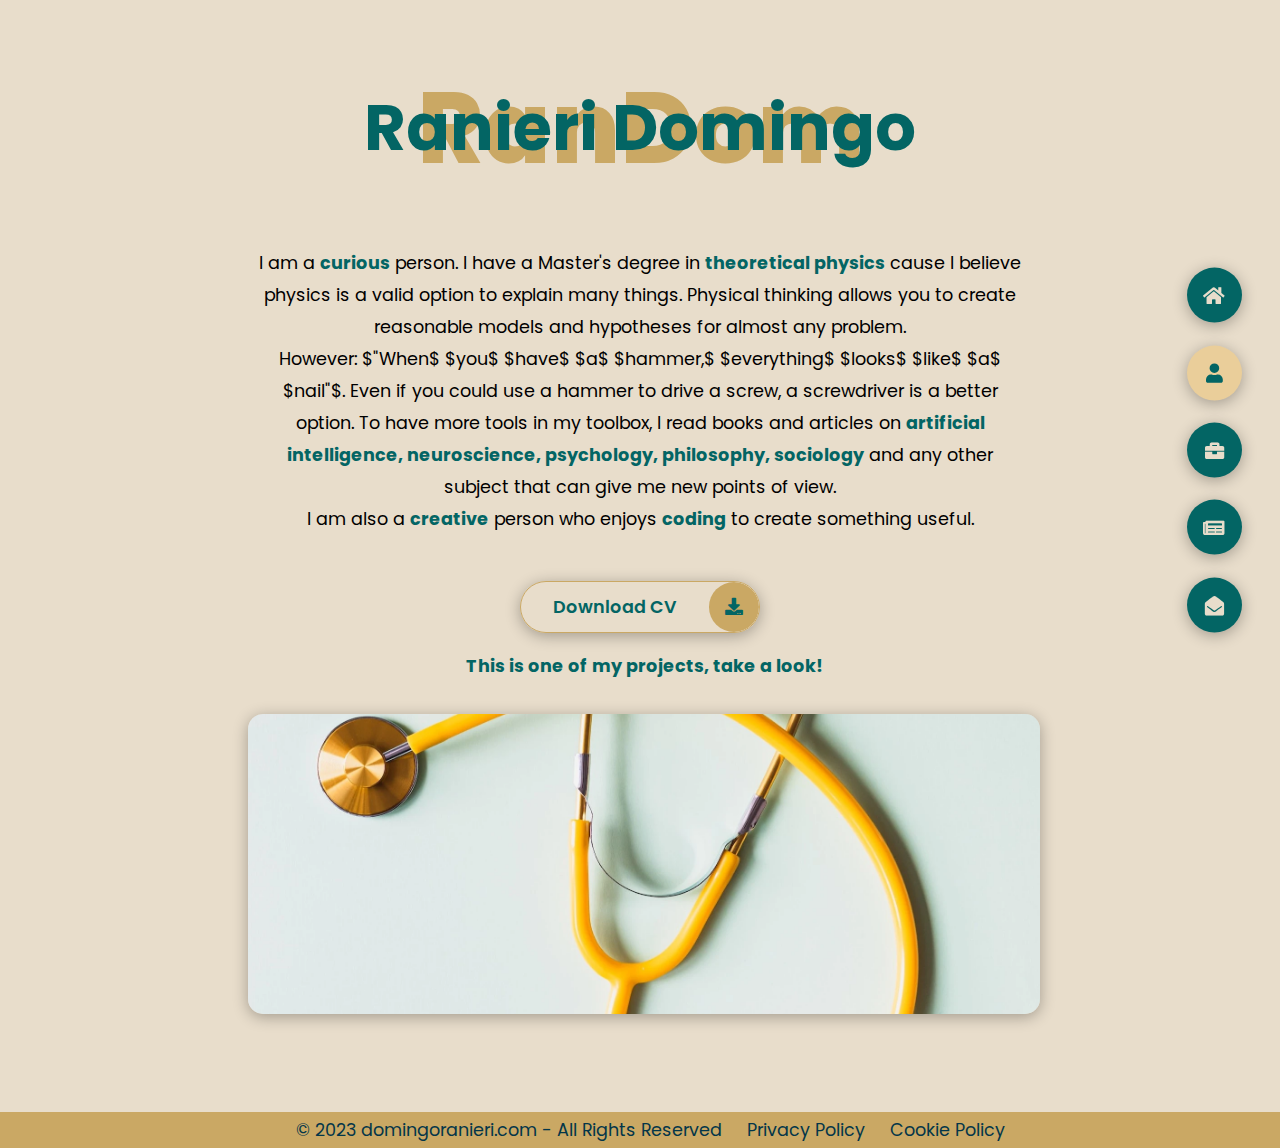
==== commit 7098109e: "opt images" ====
--- a/about.html
+++ b/about.html
@@ -74,7 +74,7 @@
                 <div class="playlist" id="pl">
                     <!-- <div class="about-image">
                         <div class="image">
-                            <img src="img/bologna.jpg" alt="">
+                            <img src="img/bologna.webp" alt="">
                         </div> -->
 
                     <!-- <iframe class="spoti" style="border-radius:12px"
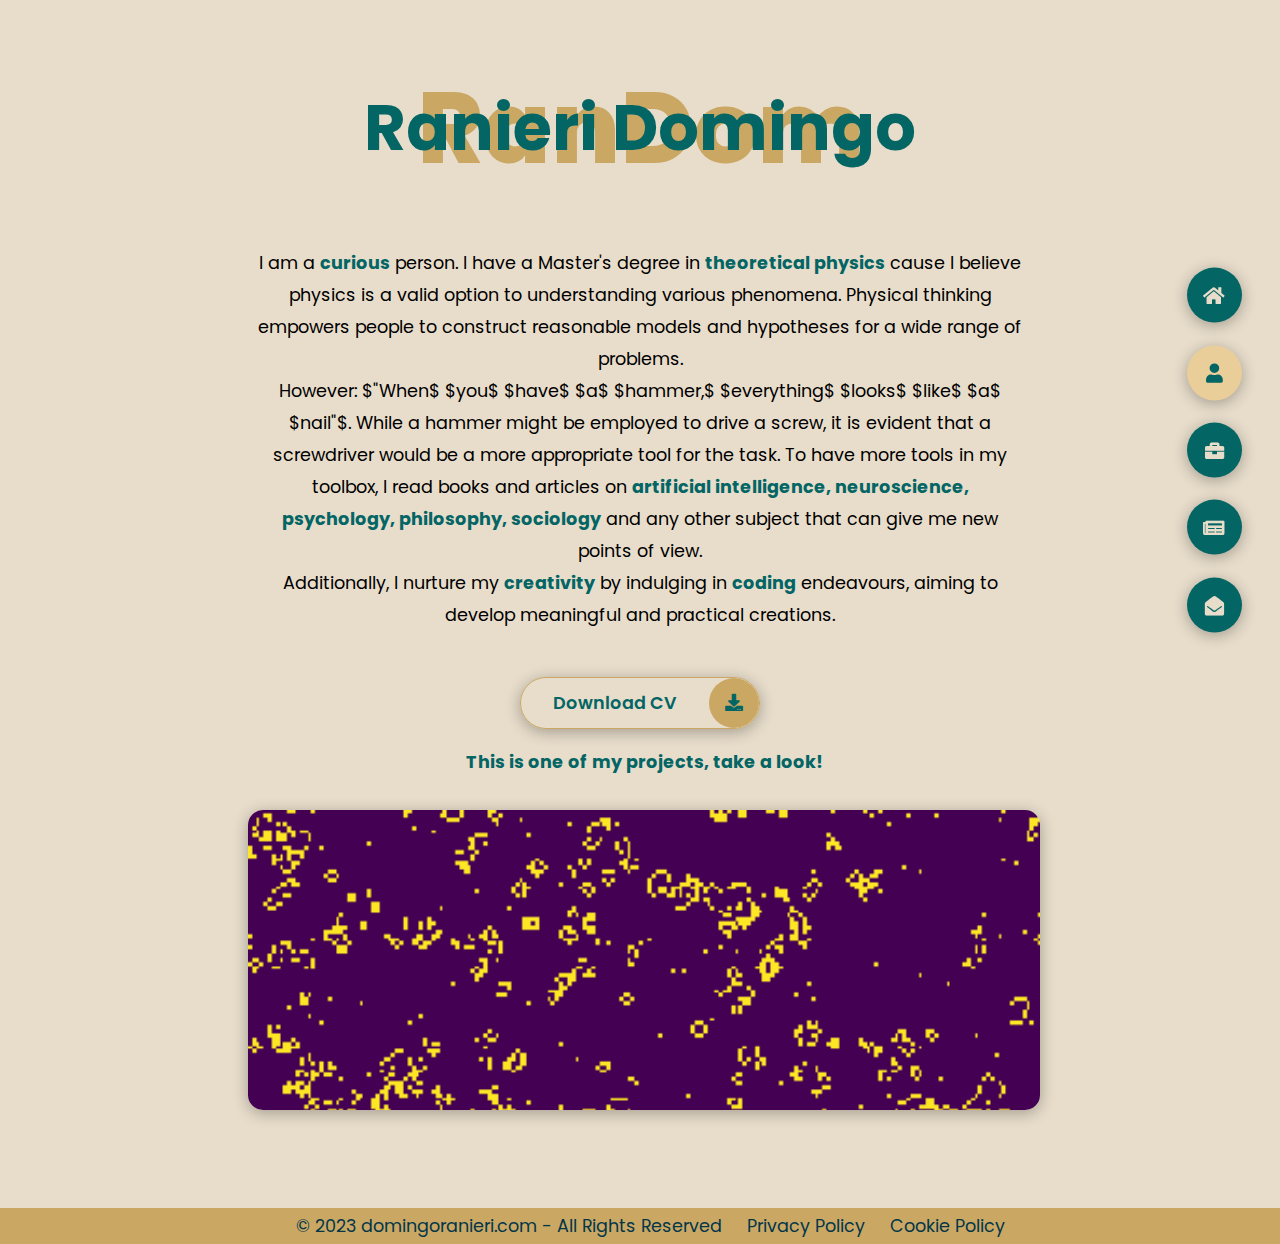
==== commit 742562cc: "opt text" ====
--- a/about.html
+++ b/about.html
@@ -49,17 +49,20 @@
 
                     I am a <b>curious</b> person. I have a Master's degree in <b>theoretical physics</b> cause I believe
                     physics is a
-                    valid option to explain many things.
-                    Physical thinking allows you to create reasonable models and hypotheses for almost any problem.<br>
-                    However: $"When$ $you$ $have$ $a$ $hammer,$ $everything$ $looks$ $like$ $a$ $nail"$. Even if you
-                    could use a
-                    hammer to
-                    drive a screw, a screwdriver is a better option.
+                    valid option to understanding various phenomena.
+                    Physical thinking empowers people to construct reasonable models and hypotheses for a wide range of
+                    problems.<br>
+                    However: $"When$ $you$ $have$ $a$ $hammer,$ $everything$ $looks$ $like$ $a$ $nail"$. While a hammer
+                    might be employed to drive a screw, it is evident that a screwdriver would be a more appropriate
+                    tool for the task.
                     To have more tools in my toolbox, I read books and articles on <b>artificial intelligence,
                         neuroscience, psychology, philosophy, sociology</b> and any other subject that can give me new
                     points of
                     view.<br>
-                    I am also a <b>creative</b> person who enjoys <b>coding</b> to create something useful.
+                    Additionally, I nurture my <b>creativity</b> by indulging in <b>coding</b> endeavours, aiming to
+                    develop
+                    meaningful and practical creations.
+
 
 
                 </p>
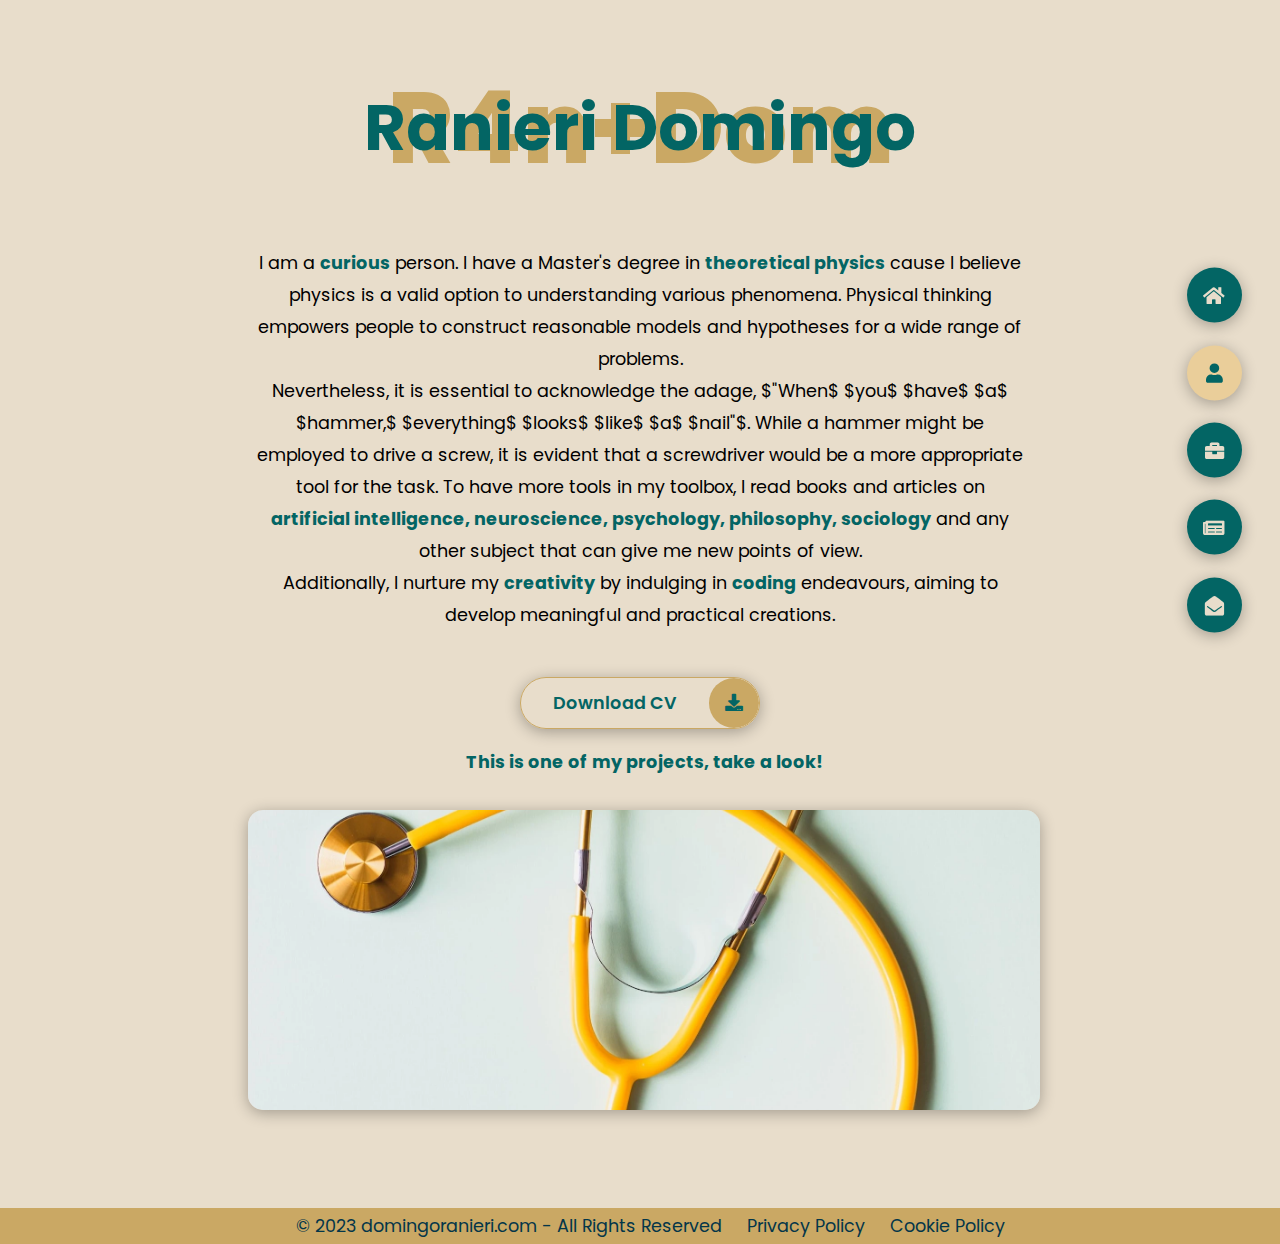
==== commit 8395d7f3: "title mod" ====
--- a/about.html
+++ b/about.html
@@ -52,7 +52,8 @@
                     valid option to understanding various phenomena.
                     Physical thinking empowers people to construct reasonable models and hypotheses for a wide range of
                     problems.<br>
-                    However: $"When$ $you$ $have$ $a$ $hammer,$ $everything$ $looks$ $like$ $a$ $nail"$. While a hammer
+                    Nevertheless, it is essential to acknowledge the adage, $"When$ $you$ $have$ $a$ $hammer,$
+                    $everything$ $looks$ $like$ $a$ $nail"$. While a hammer
                     might be employed to drive a screw, it is evident that a screwdriver would be a more appropriate
                     tool for the task.
                     To have more tools in my toolbox, I read books and articles on <b>artificial intelligence,
--- a/styles/about.css
+++ b/styles/about.css
@@ -843,7 +843,7 @@
     }
 
     .main-title #log {
-        font-size: 75px;
+        font-size: 6rem;
     }
 
     .cookies-eu-banner {
@@ -1026,18 +1026,15 @@
         padding-left: 0;
     }
 
-    .main-title h2 {
-        font-size: 2rem;
+    .main-title h2 #log {
+        /* top: 7%; */
+        font-size: 3.5rem;
     }
 
     .main-title h2 span {
         font-size: 2.3rem;
     }
 
-    .main-title #log {
-        font-size: 45px;
-        /* margin-top: 12px; */
-    }
 
     /* .main-title h2 .bg-text {
         font-size: 3.3rem;
